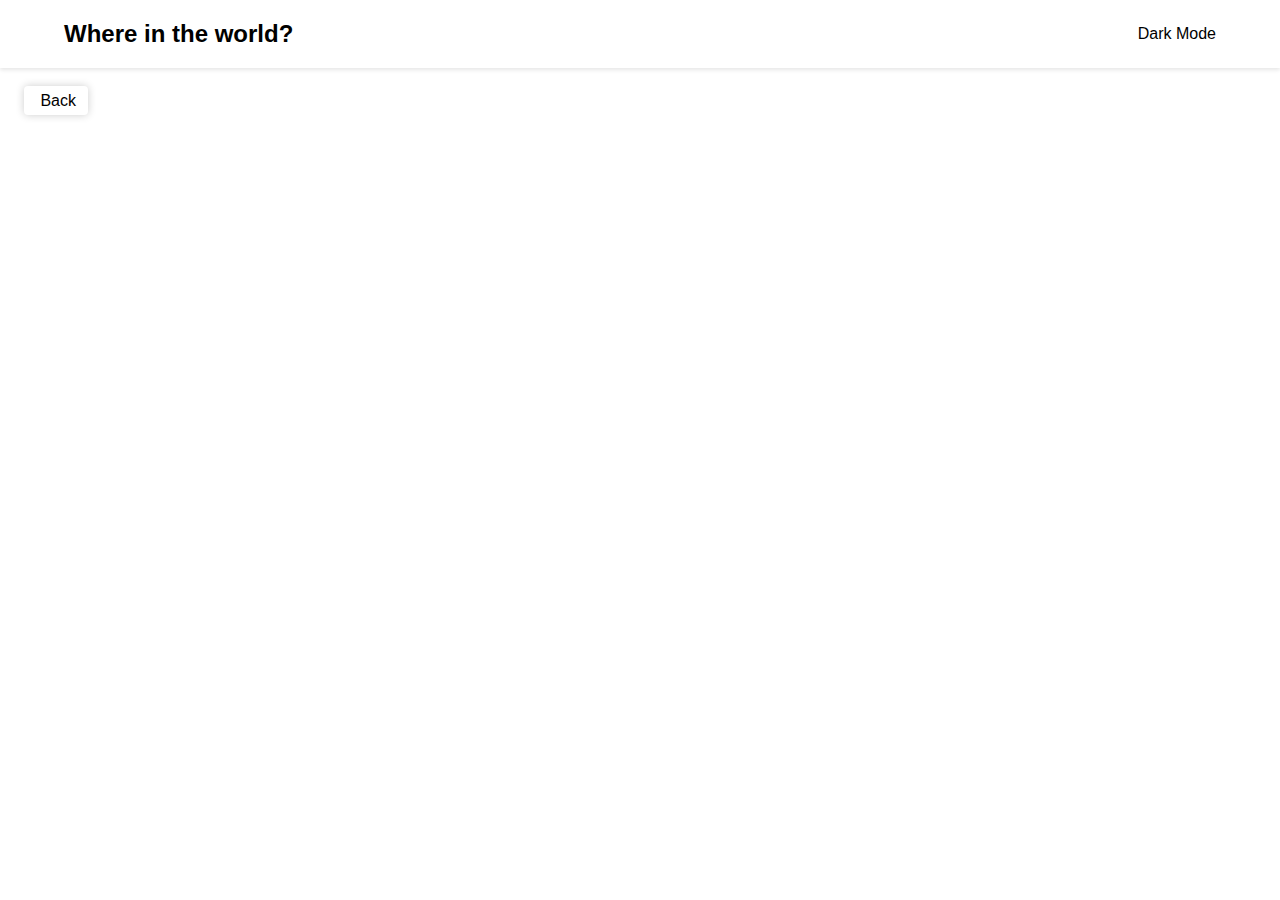
==== country.html @ eff7fdb1 "next page commits" ====
<!DOCTYPE html>
<html lang="en">
  <head>
    <meta charset="UTF-8" />
    <meta name="viewport" content="width=device-width, initial-scale=1.0" />
    <title>Country</title>
    <link
      rel="stylesheet"
      href="https://cdnjs.cloudflare.com/ajax/libs/font-awesome/6.4.2/css/all.min.css"
      integrity="sha512-z3gLpd7yknf1YoNbCzqRKc4qyor8gaKU1qmn+CShxbuBusANI9QpRohGBreCFkKxLhei6S9CQXFEbbKuqLg0DA=="
      crossorigin="anonymous"
      referrerpolicy="no-referrer"
    />
    <link
      href="https://fonts.googleapis.com/css?family=Nunito+Sans:300, 600, 800"
      rel="stylesheet"
    />
    <link rel="stylesheet" href="style.css" />
    <link rel="stylesheet" href="country.css" />
    <script src="country.js" defer></script>
  </head>
  <body>
    <header class="header-container">
      <div class="header-content">
        <h2 class="title">Where in the world?</h2>
        <p><i class="fa-regular fa-moon"></i>&nbsp;&nbsp;Dark Mode</p>
      </div>
    </header>
    <main>
      <a href="#" class="back-button"
        ><i class="fa-solid fa-arrow-left-long"></i>&nbsp;Back</a
      >
    </main>
  </body>
</html>
---- style.css ----
* {
  box-sizing: border-box;
}
body {
  margin: 0;
  font-family: sans-serif;
}
main{
    padding : 24px;
}
.title {
  font-weight: 800px;
}
.header-container {
  box-shadow: 0 2px 4px 0 rgba(0, 0, 0, 0.1);
  padding-inline: 24px;
}
.header-content {
  display: flex;
  align-items: center;
  justify-content: space-between;
  max-width: 1200px;
  margin-inline: auto;
  padding-inline: 24px;
  /* box-shadow:  0 4px 4px 0 rgba(0, 0, 0, 0.3); */
}
.countries-container{
    max-width:1200px;
    margin-inline: auto  ;
    margin-top: 16px;
    display: flex;
    gap: 16px;
    flex-wrap: wrap;
    justify-content: space-between;
}
.country-card{
    display: inline-block;
    width: 250px;
    border-radius: 4px;
    box-shadow: 0 0 8px 0 rgba(0, 0, 0, 0.2);
    overflow: hidden ;
    /* padding-bottom: 24px; */
    transition: all 0.2s ease-in-out;


}
a{
    text-decoration: none;
    color: inherit;
}
.country-card:hover{
    transform: scale(1.05);
    box-shadow: 0 0 16px 0 rgba(0, 0, 0, 0.2);
    cursor: pointer;
}
.country-card img{
    width: 100%;
}
.card-text{
    padding-inline: 16px;
    margin-bottom: 16px;
}
.card-text p{
    margin-block: 8px ;
}
.card-title{
    font-size: 24px;
    margin-block: 16px;
}

@media(max-width:768px){
  .countries-container{
    justify-content: center;
  }
}
---- country.css ----
.back-button{
    padding: 6px 12px;
    box-shadow: 0 0 8px 0px rgba(0, 0, 0, 0.2);
    border-radius: 4px;
}
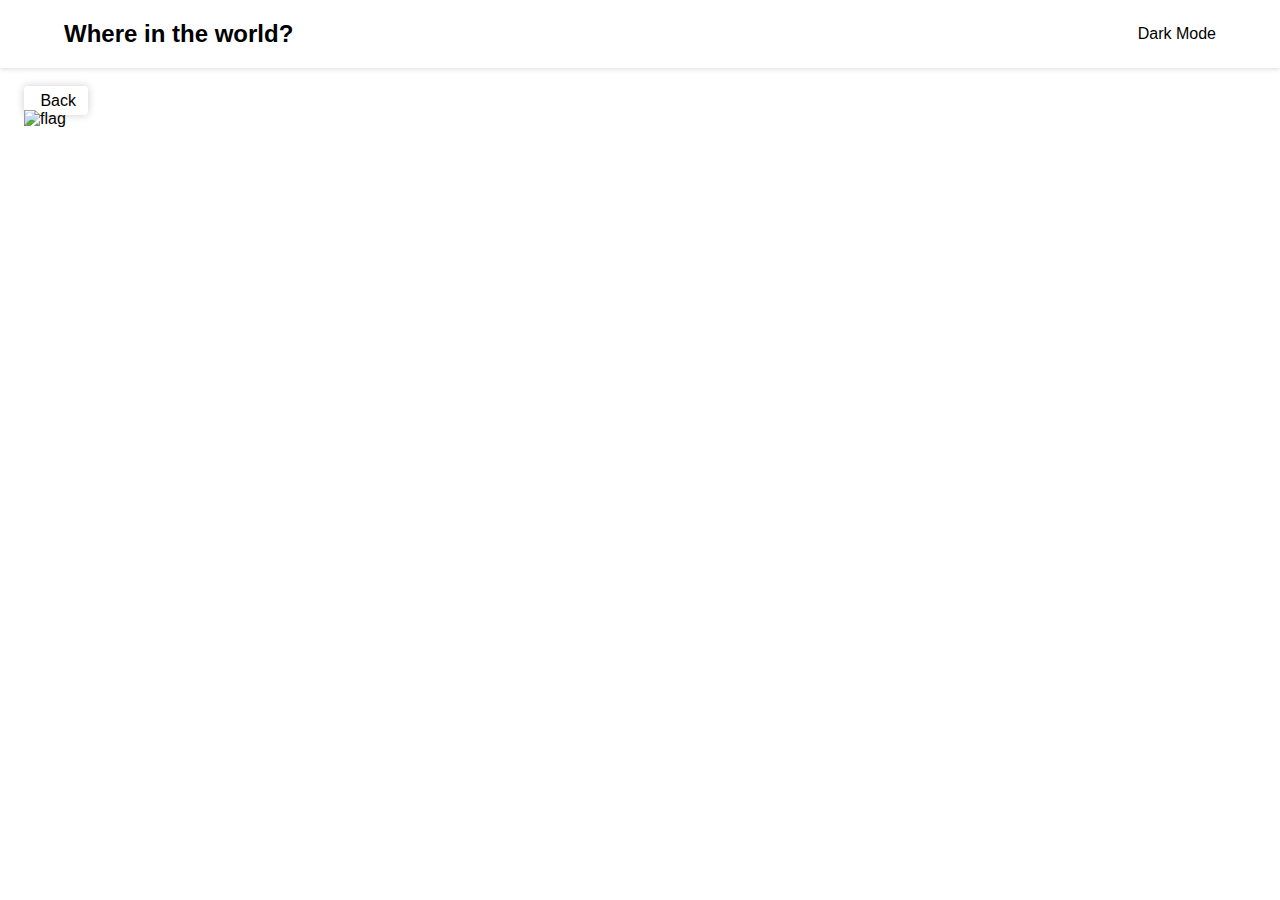
==== commit 3c548ec9: "previous page" ====
--- a/country.html
+++ b/country.html
@@ -27,9 +27,12 @@
       </div>
     </header>
     <main>
-      <a href="#" class="back-button"
+      <a href="index.html" class="back-button"
         ><i class="fa-solid fa-arrow-left-long"></i>&nbsp;Back</a
       >
+      <div class="country-details">
+        <img src="https://flagcdn.com/sa.svg" alt="flag">
+      </div>
     </main>
   </body>
 </html>
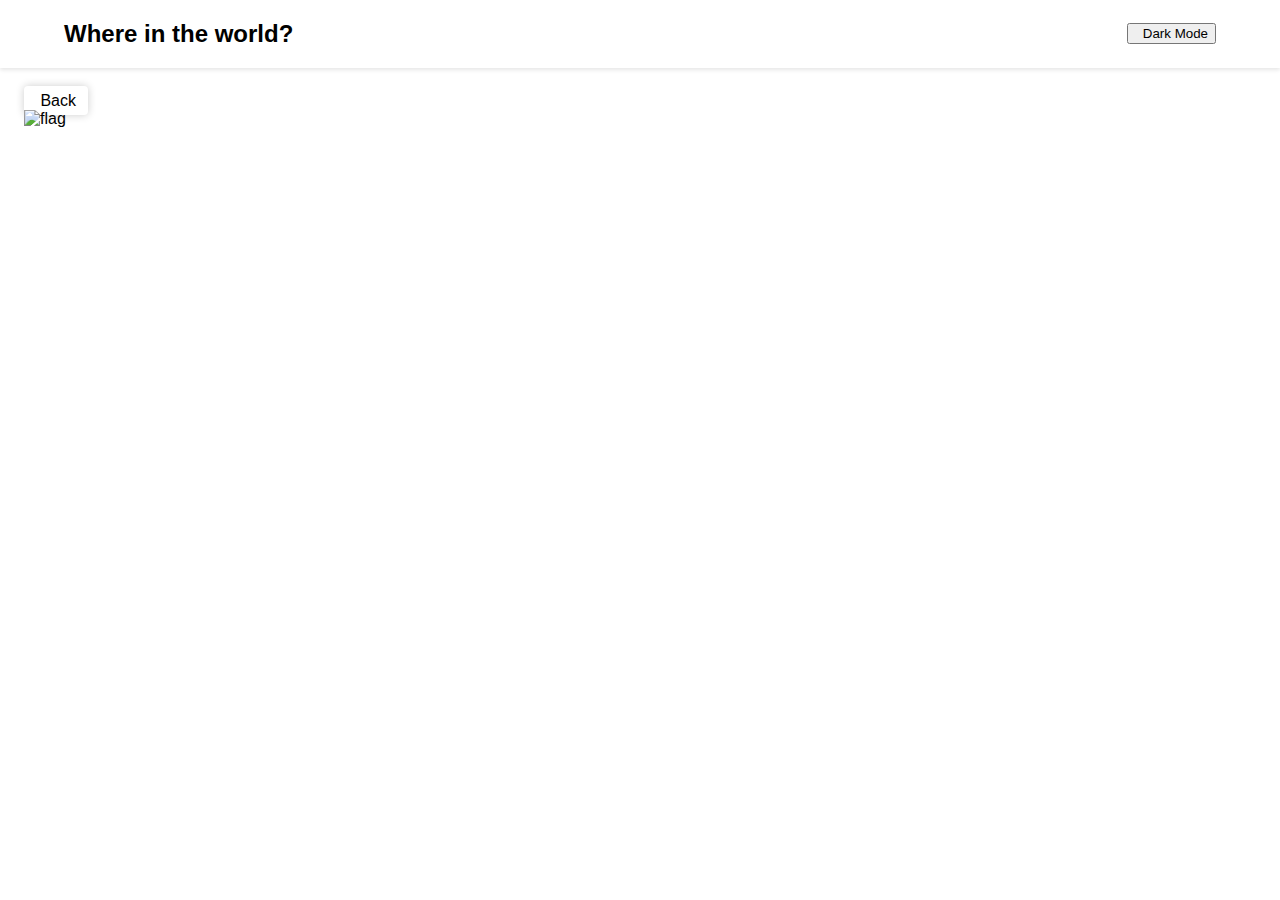
==== commit 544174ef: "Dark Mode activated" ====
--- a/country.html
+++ b/country.html
@@ -19,11 +19,11 @@
     <link rel="stylesheet" href="country.css" />
     <script src="country.js" defer></script>
   </head>
-  <body>
+  <body class="light-mode">
     <header class="header-container">
       <div class="header-content">
         <h2 class="title">Where in the world?</h2>
-        <p><i class="fa-regular fa-moon"></i>&nbsp;&nbsp;Dark Mode</p>
+        <button class="toggle-button" id="theme-toggle"><i class="fa-regular fa-moon"></i>&nbsp;&nbsp;Dark Mode</button>
       </div>
     </header>
     <main>
--- a/style.css
+++ b/style.css
@@ -68,8 +68,18 @@
     margin-block: 16px;
 }
 
+.dark-mode {
+  background-color: #202c37;
+  color: white;
+}
+
+.dark-mode .header-content {
+  background-color: #2b3945;
+  color: white;
+}
+
 @media(max-width:768px){
   .countries-container{
     justify-content: center;
   }
-}+}
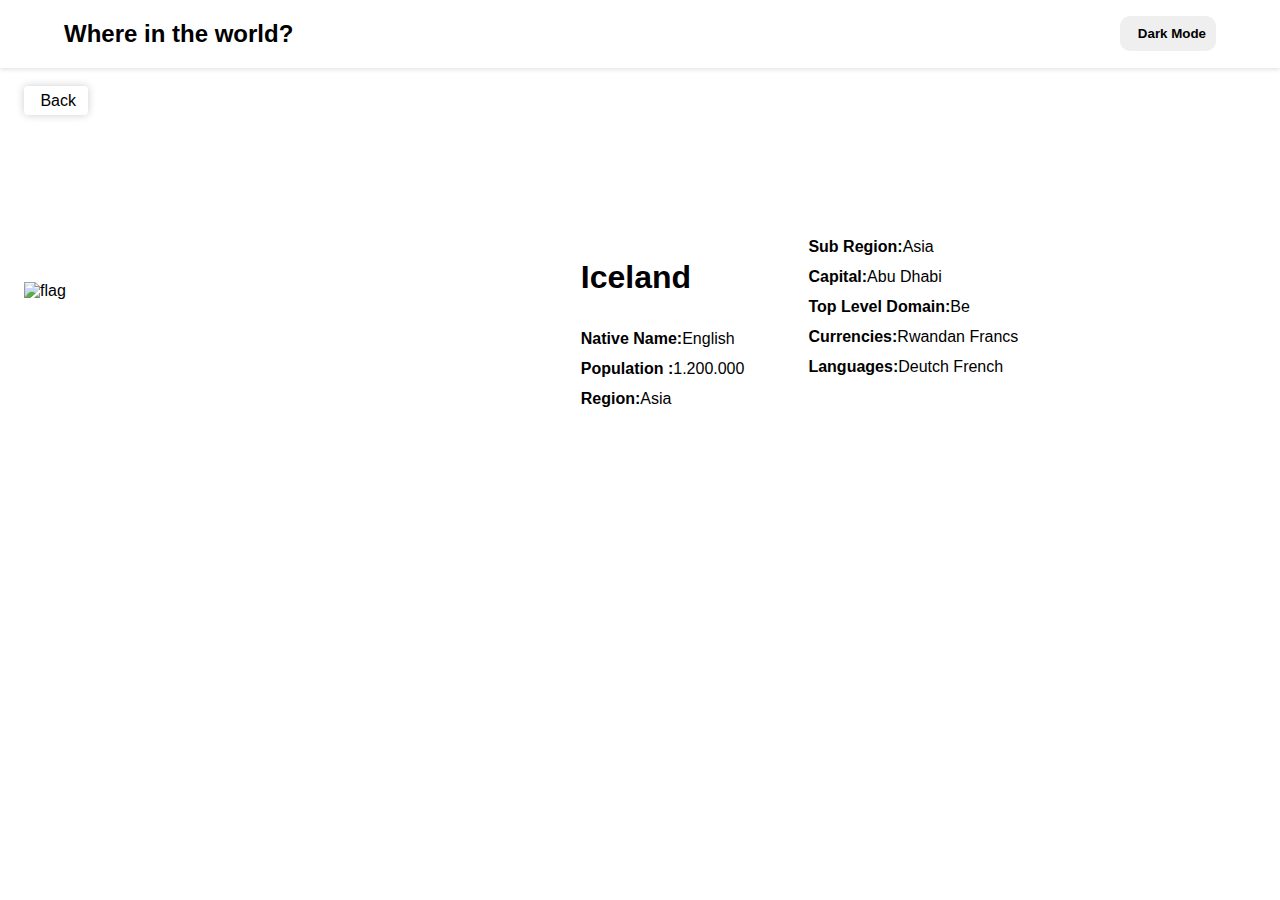
==== commit 0cd91a1f: "next page" ====
--- a/country.html
+++ b/country.html
@@ -23,7 +23,9 @@
     <header class="header-container">
       <div class="header-content">
         <h2 class="title">Where in the world?</h2>
-        <button class="toggle-button" id="theme-toggle"><i class="fa-regular fa-moon"></i>&nbsp;&nbsp;Dark Mode</button>
+        <button class="toggle-button" id="theme-toggle">
+          <i class="fa-regular fa-moon"></i>&nbsp;&nbsp;Dark Mode
+        </button>
       </div>
     </header>
     <main>
@@ -31,7 +33,20 @@
         ><i class="fa-solid fa-arrow-left-long"></i>&nbsp;Back</a
       >
       <div class="country-details">
-        <img src="https://flagcdn.com/sa.svg" alt="flag">
+        <img src="https://flagcdn.com/sa.svg" alt="flag" />
+        <div class="details-text-container">
+          <div class="details-text">
+            <h1>Iceland</h1>
+            <p><b>Native Name:</b>English</p>
+            <p><b>Population :</b>1.200.000</p>
+            <p><b>Region:</b>Asia</p>
+            <p><b>Sub Region:</b>Asia</p>
+            <p><b>Capital:</b>Abu Dhabi</p>
+            <p><b>Top Level Domain:</b>Be</p>
+            <p><b>Currencies:</b>Rwandan Francs</p>
+            <p><b>Languages:</b>Deutch French</p>
+          </div>
+        </div>
       </div>
     </main>
   </body>
--- a/style.css
+++ b/style.css
@@ -71,11 +71,61 @@
 .dark-mode {
   background-color: #202c37;
   color: white;
+  .fa-moon{
+    color: white;
+
+  }
 }
 
 .dark-mode .header-content {
   background-color: #2b3945;
   color: white;
+}
+.search-container {
+  width: 100%;
+  display: flex;
+  align-items: center;
+  justify-content: center;
+  margin-top: 30px;
+  margin-bottom: 50px;
+  
+}
+
+#country-search {
+  padding: 10px 120px 10px 120px;
+  border: 1px solid #ccc;
+  border-radius: 6px;
+  margin-right: 10px;
+  border-radius: 30px;
+  
+}
+
+#search-button {
+  padding: 10px 50px;
+  background-color: #2b3945;
+  color: white;
+  border: none;
+  border-radius: 20px;
+  cursor: pointer;
+  box-shadow: 0 0 16px 0 rgba(0, 0, 0, 0.2);
+}
+
+#search-button:hover {
+  background-color: #1f2a33;
+  /* transition: ; */
+  
+  transform: scale(.80);
+ 
+
+ 
+}
+
+.toggle-button{
+  padding:10px;
+  border-radius: 10px;
+  border: none;
+  cursor: pointer;
+  font-weight: bold;
 }
 
 @media(max-width:768px){
--- a/country.css
+++ b/country.css
@@ -1,5 +1,50 @@
-.back-button{
-    padding: 6px 12px;
-    box-shadow: 0 0 8px 0px rgba(0, 0, 0, 0.2);
-    border-radius: 4px;
-}+.back-button {
+  padding: 6px 12px;
+  box-shadow: 0 0 8px 0px rgba(0, 0, 0, 0.2);
+  border-radius: 4px;
+}
+
+.country-details {
+  display: flex;
+  align-items: center;
+  gap: 64px;
+  margin-top: 64px;
+}
+.country-details img {
+  /* padding: 40px 100px 80px 30px ;  */
+  /* margin-top: 30px; */
+  /* margin-left: 120px; */
+  /* /* padding-left: 200px; */
+  width: 40%;
+}
+
+.details-text {
+  /* margin-top: 20px; */
+  display: flex;
+  flex-direction: column;
+  row-gap: 12px;
+  column-gap: 64px;
+  max-height: 180px;
+  flex-wrap: wrap;
+  margin-top: 64px;
+}
+.details-text p {
+  margin: 0;
+}
+
+@media (max-width: 840px) {
+  .country-details {
+    flex-direction: column;
+    align-items: flex-start;
+    margin-top: 32px;
+    gap: 32px;
+  }
+  .details-text {
+    display: block;
+    max-height: unset;
+  }
+  .country-details img {
+    width: 100%;
+    max-width: 400px;
+  }
+}
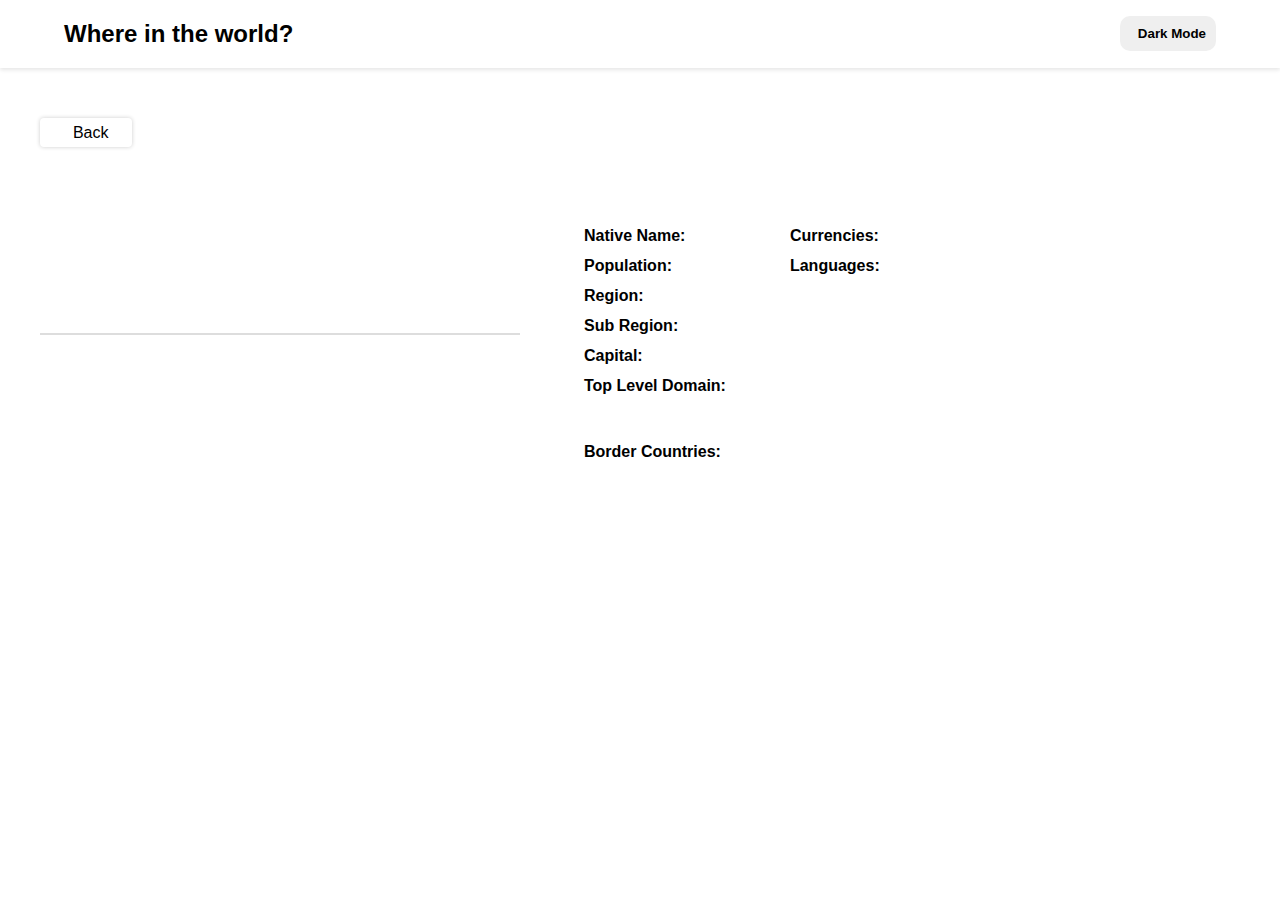
==== commit bf215920: "Done Ok" ====
--- a/country.html
+++ b/country.html
@@ -22,29 +22,33 @@
   <body class="light-mode">
     <header class="header-container">
       <div class="header-content">
-        <h2 class="title">Where in the world?</h2>
-        <button class="toggle-button" id="theme-toggle">
-          <i class="fa-regular fa-moon"></i>&nbsp;&nbsp;Dark Mode
-        </button>
+        <h2 class="title"><a href="/">Where in the world?</a></h2>
+        <button class="toggle-button" id="theme-toggle"><i class="fa-regular fa-moon"></i>&nbsp;&nbsp;Dark Mode</button>
+ 
       </div>
     </header>
     <main>
-      <a href="index.html" class="back-button"
-        ><i class="fa-solid fa-arrow-left-long"></i>&nbsp;Back</a
-      >
-      <div class="country-details">
-        <img src="https://flagcdn.com/sa.svg" alt="flag" />
-        <div class="details-text-container">
-          <div class="details-text">
-            <h1>Iceland</h1>
-            <p><b>Native Name:</b>English</p>
-            <p><b>Population :</b>1.200.000</p>
-            <p><b>Region:</b>Asia</p>
-            <p><b>Sub Region:</b>Asia</p>
-            <p><b>Capital:</b>Abu Dhabi</p>
-            <p><b>Top Level Domain:</b>Be</p>
-            <p><b>Currencies:</b>Rwandan Francs</p>
-            <p><b>Languages:</b>Deutch French</p>
+      <div class="country-details-container">
+        <span class="back-button" onclick="history.back()">
+          <i class="fa-solid fa-arrow-left"></i>&nbsp; Back
+        </span>
+        <div class="country-details">
+          <img src="" alt="" />
+          <div class="details-text-container">
+            <h1></h1>
+            <div class="details-text">
+              <p><b>Native Name: </b><span class="native-name"></span></p>
+              <p><b>Population: </b><span class="population"></span></p>
+              <p><b>Region: </b><span class="region"></span></p>
+              <p><b>Sub Region: </b><span class="sub-region"></span></p>
+              <p><b>Capital: </b><span class="capital"></span></p>
+              <p>
+                <b>Top Level Domain: </b><span class="top-level-domain"></span>
+              </p>
+              <p><b>Currencies: </b><span class="currencies"></span></p>
+              <p><b>Languages: </b><span class="languages"></span></p>
+            </div>
+            <div class="border-countries"><b>Border Countries: </b>&nbsp;</div>
           </div>
         </div>
       </div>
--- a/style.css
+++ b/style.css
@@ -88,8 +88,21 @@
   justify-content: center;
   margin-top: 30px;
   margin-bottom: 50px;
+ justify-content: space-around;
   
 }
+.filter-by-region {
+  /* margin-left: 200px; */
+  width: 250px;
+  padding: 16px;
+  border: none;
+  outline: none;
+  box-shadow: 0 0 8px 0px rgba(0, 0, 0, 0.15);
+  border-radius: 4px;
+  background-color: var(--elements-color);
+  color: var(--text-color);
+}
+
 
 #country-search {
   padding: 10px 120px 10px 120px;
--- a/country.css
+++ b/country.css
@@ -1,3 +1,5 @@
+
+/* 
 .back-button {
   padding: 6px 12px;
   box-shadow: 0 0 8px 0px rgba(0, 0, 0, 0.2);
@@ -15,12 +17,12 @@
   /* margin-top: 30px; */
   /* margin-left: 120px; */
   /* /* padding-left: 200px; */
-  width: 40%;
+  /* width: 40%;
 }
 
 .details-text {
   /* margin-top: 20px; */
-  display: flex;
+ /* display: flex;
   flex-direction: column;
   row-gap: 12px;
   column-gap: 64px;
@@ -47,4 +49,76 @@
     width: 100%;
     max-width: 400px;
   }
+} 
+*/
+.country-details-container {
+  max-width: 1200px;
+  margin-inline: auto;
+  margin-top: 32px;
 }
+
+.back-button {
+  padding: 6px 24px;
+  box-shadow: 0 0 4px 0px rgba(0, 0, 0, 0.2);
+  border-radius: 4px;
+  cursor: pointer;
+}
+
+.country-details {
+  display: flex;
+  align-items: center;
+  gap: 64px;
+  margin-top: 64px;
+}
+
+.country-details img {
+  width: 40%;
+  border: 1px solid #ddd;
+}
+
+.details-text {
+  display: flex;
+  flex-direction: column;
+  row-gap: 12px;
+  column-gap: 64px;
+  max-height: 180px;
+  flex-wrap: wrap;
+}
+
+.details-text p {
+  margin: 0;
+}
+
+.border-countries {
+  margin-top: 48px;
+  display: flex;
+  align-items: flex-start;
+  flex-wrap: wrap;
+  gap: 8px;
+}
+
+.border-countries a {
+  padding: 4px 16px;
+  box-shadow: 0 0 4px 0px rgba(0, 0, 0, 0.2);
+  border-radius: 4px;
+  font-size: 14px;
+}
+
+@media(max-width: 940px) {
+  .country-details {
+      flex-direction: column;
+      align-items: flex-start;
+      margin-top: 32px;
+      gap: 16px;
+  }
+
+  .details-text {
+      max-height: unset;
+  }
+
+  .country-details img {
+      width: 100%;
+      max-width: 400px;
+  }
+
+}